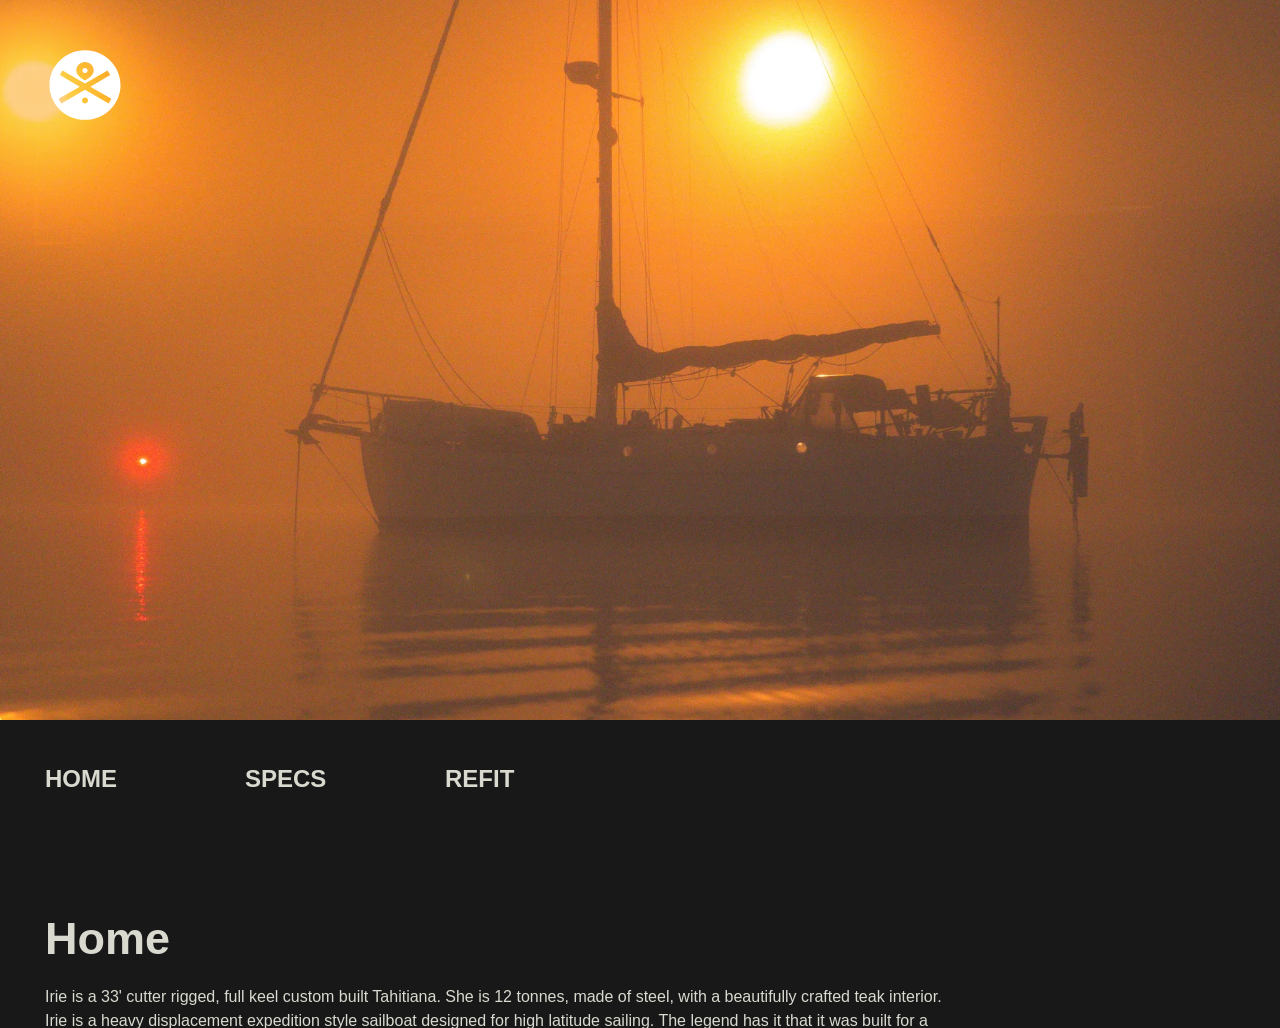
==== index.html @ 68a3f615 "scaffold" ====
<!DOCTYPE html>
<html lang="en">
<head>
  <meta charset="utf-8">
  <meta name="viewport" content="width=device-width, initial-scale=1.0">

  <meta name="description" content="Legacy"/>
  <meta name="author" content="Alexey Botkov">
  <meta name="keywords" content="portfolio, homepage" />

  <!-- Twitter -->
  <meta name="twitter:card" content="summary">
  <meta name="twitter:site" content="@nomand">
  <meta name="twitter:title" content="nomand">
  <meta name="twitter:description" content="A personal creative archive.">
  <meta name="twitter:creator" content="@nomand">
  <meta name="twitter:image" content="https://nomand.co/content/images/OldDeskWorkspace.webp">

  <!-- Facebook -->
  <meta property="og:title" content="nomand" />
  <meta property="og:type" content="article" />
  <meta property="og:url" content="https://nomand.co" />
  <meta property="og:image" content="https://nomand.co/content/images/OldDeskWorkspace.webp" />
  <meta property="og:description" content="A personal creative archive." />
  <meta property="og:site_name" content="nomand" />

  <!-- Open Graph -->
  <meta name="og:site_name" content="Legacy"/>
  <meta name="og:title" content="Legacy"/>
  <meta name="og:description" content="A personal creative archive."/>
  <meta name="og:image" content="https://nomand.co/content/images/OldDeskWorkspace.webp" />

  <meta http-equiv="refresh" content="0;url=site/home.html" />       
  <link rel="canonical" href="site/home.html" />
  <link rel="stylesheet" type="text/css" href="src/css/main.css"/>
  <link rel='shortcut icon' type='image/x-icon' href='src/templates/favicon.ico' />

  <title>Legacy</title>
</head>
<body>

</body>
</html>
---- src/css/main.css ----
:root
{
  --color-almostblack: #181818;
  --color-code-bg: #1d1d1d;
  --color-pale: #d9d9d0;
  --color-accent: #ffffff;
  --color-code: #303132;
  --color-faded: #707070;
  --color-green: #4a683b;

  --svg-logo : url("../svg/irie.svg");
  --logo-size: 80px;

  --panel-padding: 45px;
}

::selection { color: var(--color-almostblack); background: var(--color-pale); }

body { width: 100%; box-sizing: border-box; overflow-x: hidden; font-size: 16px; font-family: helvetica, sans-serif; background-color: var(--color-almostblack); margin: 0px; padding: 0px; transition: opacity 150ms; opacity: 1 !important; color: var(--color-pale) }
a { cursor: pointer; color: var(--color-pale); text-decoration: none; }
a:hover { color: var(--color-accent); }
header { display: block; position: relative; width: 100%; min-height: var(--logo-size); background-size: cover; background-position: calc(50% - var(--panel-padding)) center; background-repeat: no-repeat; padding: var(--panel-padding); }
.logo { display: block; position: absolute; top: var(--panel-padding); left: var(--panel-padding); width: var(--logo-size); height: var(--logo-size); background-image: var(--svg-logo); background-size: contain; background-repeat: no-repeat; background-position-y: center; }

nav  { padding: var(--panel-padding) 0 var(--panel-padding) var(--panel-padding); float: left; min-width: 300px;}
main { padding: var(--panel-padding); float: left; max-width: 900px; }
  main section { margin-bottom: var(--panel-padding); }
  main img, main video { width:100%; max-width: 900px; margin-bottom: 15px; user-select: none; }
.date { color: var(--color-faded)}

.topicblock { display:table; vertical-align: top; min-width: 200px; margin-bottom: 20px; -webkit-column-break-inside: avoid; page-break-inside: avoid; break-inside: avoid; }
.topicblock .topichead { display: inline-block; font-weight: bold; text-transform: uppercase; margin-bottom: 10px; font-size: 24px; user-select: none; -moz-user-select: none; -webkit-user-select: none; }
.topicblock .topic { display: block; margin-bottom: 5px; width:auto; }
.topicblock a:after, h2 a:after { content: ""; }
.topicblock a:hover:after, h2 a:hover:after { margin-right: 2px; content: " •"; transition: all 150ms; text-decoration: none; }

.breadcrumb a { background: none; color: var(--color-faded); padding: 0px; }
.breadcrumb a:hover { background: none; color: var(--color-accent); }
.breadcrumb span { margin: 10px 0px; }

.toc { font-weight: bold; }
  .toc a { background: none; color: var(--color-pale); padding: 0px;}
  .toc a:hover { background: none; color: var(--color-accent); }
  .toc li { line-height: 14px; }

h1, h2, h3, h4, h5, h6 { padding: 0; margin: 0; }
h1 { font-size:45px; text-transform: capitalize; font-weight: bold; margin-bottom: 20px;}
h2 { font-size:30px; text-transform: capitalize; font-weight: bold; margin-bottom: 20px; display: block;}
  h2 a span { text-decoration: underline; text-decoration-color: var(--color-faded); }
h3 { font-size:20px; text-transform: capitalize; font-weight: bold; margin-bottom: 20px;}
h4 { font-size:18px; text-transform: capitalize; font-weight: bold; margin-bottom: 20px;}
h5 { font-size:16px; text-transform: capitalize; margin-bottom: 20px;}
h6 { font-size:14px; text-transform: capitalize; margin-bottom: 20px;}
hr { border-top: #ffffff solid 1px; margin: 15px 0 20px 0;}
p  { margin-bottom: 2em; line-height: 1.5em; }
  p a { padding: 2px 4px 1px 4px; font-weight: bold; background-color: var(--color-pale); color: var(--color-almostblack); border-radius: 2px; }
  p a:hover { background-color: var(--color-code); }
  del { color: var(--color-faded); text-decoration: line-through; }
strong, b { font-weight: bold; }
em, i { font-style: italic; }
blockquote { border-left: 4px solid var(--color-accent); padding-left: 20px; font-style: italic; margin: 20px 0; }
.pretty { border: none; padding: 20px; font-style: italic; margin: 15px 0; font-size: 26px; font-weight: 200; }

ul, ol { margin: 0 0 2em 1em; padding-left: 1.6em; }
  ol li { margin-bottom: 0.5em; list-style-type: decimal; }
  ul li { margin-bottom: 0.5em; list-style: disc; line-height: 20px; }
    li a { padding: 2px 4px 1px 4px; font-weight: bold; background-color: var(--color-pale); color: var(--color-almostblack); border-radius: 2px; }
    li a:hover { background-color: var(--color-code); }

table { width: 100%; border-collapse: collapse; margin-bottom: 3em; }
  th, td { padding: 10px; border: 1px solid var(--color-pale); }
  th { font-weight: bold; background-color: none; color: var(--color-accent) }
  td { vertical-align: top; }

pre  { background-color: var(--color-code); border: none; padding: 10px; overflow-x:visible; margin-bottom: 2em; border-radius: 4px; }
code { background-color: var(--color-code); padding: 0px; border-radius: 4px; font-family: monospace; white-space: pre; -webkit-overflow-scrolling: touch; -webkit-text-size-adjust: none; white-space: pre; }
map  { background-color: var(--color-code); color: var(--color-faded); display: block; padding: 25px; line-height: 1.2em; border-radius: 4px; font-family: monospace; font-size: 1.1em; white-space: pre; -webkit-overflow-scrolling: touch; -webkit-text-size-adjust: none; overflow-x:initial; }
  map a:after { content: ""; color: var(--color-pale); }
  map a:hover:after { margin-right: 2px; content: " •"; transition: all 150ms; text-decoration: none; }

.panorama { display: block; width: 100%; height: 600px; margin-bottom: 2em; border: none; -moz-border-radius: 15px; border-radius: 8px; -webkit-border-radius: 8px; overflow: hidden; }

.offer-box { max-width: 900px; display: block; box-sizing: border-box; margin: 0px auto 0px 340px; padding: 20px; background: var(--color-green); border-radius: 8px; }

.offer-box h3 { margin-bottom: 20px; color: #fff; font-size: 1.8rem; font-weight: 600; }
.offer-box form { display: flex; justify-content: left; align-items: center; gap: 12px; flex-wrap: wrap; }
.offer-box input { padding: 14px 16px; border: none; border-radius: 8px; background: #fff; font-size: 1rem; width: 230px; transition: all 0.25s ease; box-shadow: 0 4px 12px rgba(0,0,0,0.15); }
.offer-box input:focus { outline: none; box-shadow: 0 0 0 3px rgba(100, 180, 255, 0.4); transform: translateY(-1px); }

.offer-box button { padding: 14px 28px; border: none; border-radius: 10px; background: linear-gradient(135deg, #4f8cff, #276ef1); color: white; font-size: 1rem; font-weight: 600; cursor: pointer; transition: all 0.25s ease; }
.offer-box button:hover { transform: translateY(-2px); box-shadow: 0 8px 20px rgba(39,110,241,.35);}
.offer-box button:active { transform: translateY(0);}

.offer-box input::placeholder { color: #888;}

footer                  { width: 100%; box-sizing: border-box; margin-bottom: 60px;  line-height: 30px; padding: var(--panel-padding); clear: both; }
footer a.icon           { width: 20px; height: 30px; margin: 0px 8px; background-size: contain; background-repeat: no-repeat; background-position-y: center; display: block; float: right; }
footer a.icon.github    { background-image: url("../svg/github.svg"); }
footer a.icon.twitter   { background-image: url("../svg/twitter.svg"); }
footer a.icon.youtube   { background-image: url("../svg/youtube.svg"); }
footer a.icon.instagram { background-image: url("../svg/instagram.svg"); }
footer a.icon.merveilles{ background-image: url("../svg/merveilles.svg");}

@media only screen and (max-width: 1440px)
{
  .topicblock { float: left; }
  .newsletter { max-width: 180px; }
  .offer-box  { margin: 0px auto 0px 0px; }
}
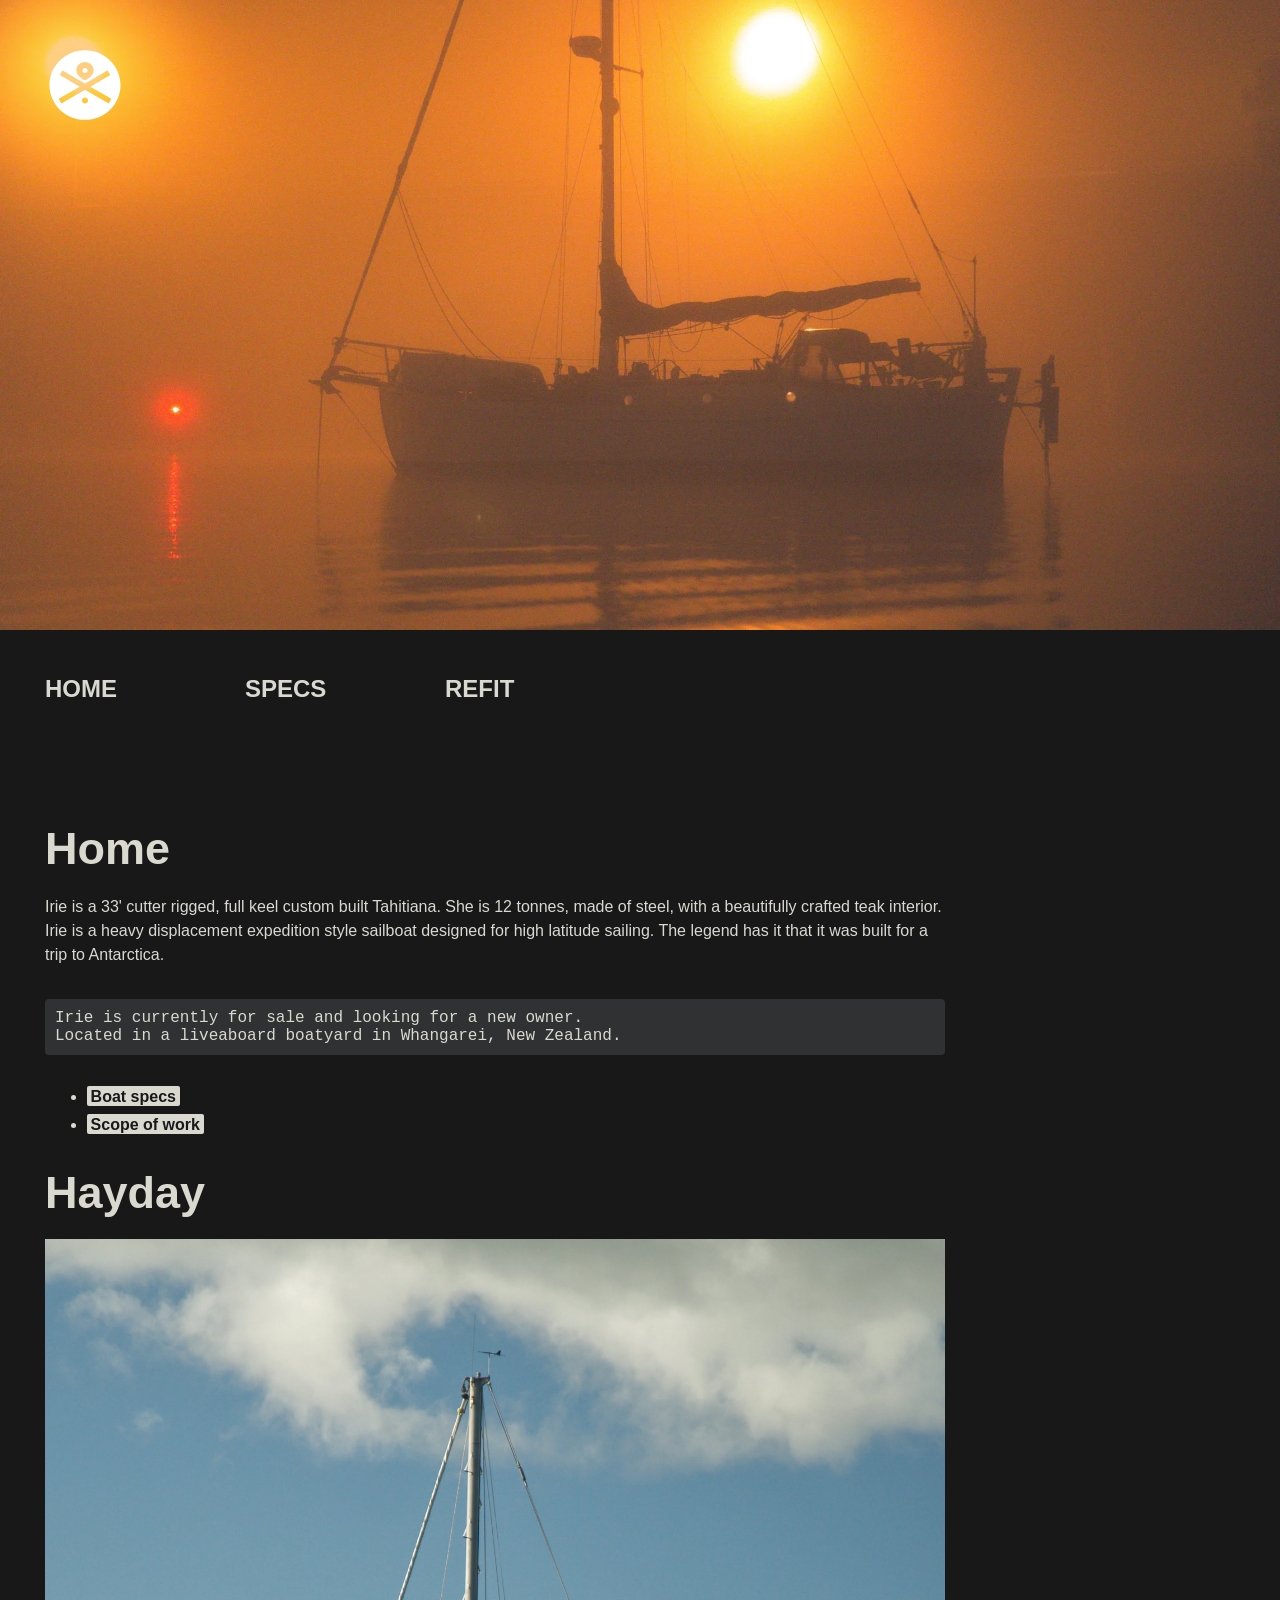
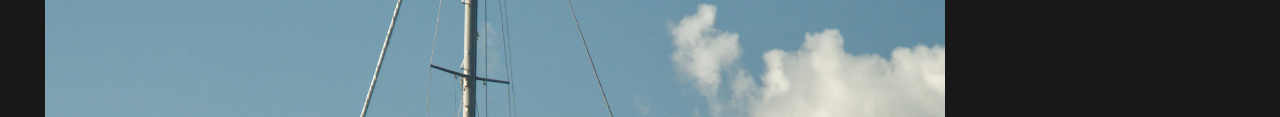
==== commit 3135c4e7: "css, index, layout" ====
--- a/index.html
+++ b/index.html
@@ -4,31 +4,31 @@
   <meta charset="utf-8">
   <meta name="viewport" content="width=device-width, initial-scale=1.0">
 
-  <meta name="description" content="Legacy"/>
+  <meta name="description" content="Dear Irie"/>
   <meta name="author" content="Alexey Botkov">
-  <meta name="keywords" content="portfolio, homepage" />
+  <meta name="keywords" content="sailboat, marketplace, listing" />
 
   <!-- Twitter -->
   <meta name="twitter:card" content="summary">
   <meta name="twitter:site" content="@nomand">
-  <meta name="twitter:title" content="nomand">
-  <meta name="twitter:description" content="A personal creative archive.">
+  <meta name="twitter:title" content="Dear Irie">
+  <meta name="twitter:description" content="Tahitiana 33 sailboat">
   <meta name="twitter:creator" content="@nomand">
-  <meta name="twitter:image" content="https://nomand.co/content/images/OldDeskWorkspace.webp">
+  <meta name="twitter:image" content="https://dearirie.com/content/images/IrieMooredUquharts.webp.webp">
 
   <!-- Facebook -->
-  <meta property="og:title" content="nomand" />
+  <meta property="og:title" content="Dear Irie" />
   <meta property="og:type" content="article" />
-  <meta property="og:url" content="https://nomand.co" />
-  <meta property="og:image" content="https://nomand.co/content/images/OldDeskWorkspace.webp" />
-  <meta property="og:description" content="A personal creative archive." />
-  <meta property="og:site_name" content="nomand" />
+  <meta property="og:url" content="https://dearirie.com" />
+  <meta property="og:image" content="https://dearirie.com/content/images/IrieMooredUquharts.webp.webp" />
+  <meta property="og:description" content="Tahitiana 33 sailboat" />
+  <meta property="og:site_name" content="Dear Irie" />
 
   <!-- Open Graph -->
-  <meta name="og:site_name" content="Legacy"/>
-  <meta name="og:title" content="Legacy"/>
-  <meta name="og:description" content="A personal creative archive."/>
-  <meta name="og:image" content="https://nomand.co/content/images/OldDeskWorkspace.webp" />
+  <meta name="og:site_name" content="Dear Irie"/>
+  <meta name="og:title" content="Dear Irie"/>
+  <meta name="og:description" content="Tahitiana 33 sailboat"/>
+  <meta name="og:image" content="https://dearirie.com/content/images/IrieMooredUquharts.webp.webp" />
 
   <meta http-equiv="refresh" content="0;url=site/home.html" />       
   <link rel="canonical" href="site/home.html" />
--- a/src/css/main.css
+++ b/src/css/main.css
@@ -16,10 +16,11 @@
 
 ::selection { color: var(--color-almostblack); background: var(--color-pale); }
 
+html { width: 100vw; height: 100vh; }
 body { width: 100%; box-sizing: border-box; overflow-x: hidden; font-size: 16px; font-family: helvetica, sans-serif; background-color: var(--color-almostblack); margin: 0px; padding: 0px; transition: opacity 150ms; opacity: 1 !important; color: var(--color-pale) }
 a { cursor: pointer; color: var(--color-pale); text-decoration: none; }
 a:hover { color: var(--color-accent); }
-header { display: block; position: relative; width: 100%; min-height: var(--logo-size); background-size: cover; background-position: calc(50% - var(--panel-padding)) center; background-repeat: no-repeat; padding: var(--panel-padding); }
+header { display: block; box-sizing: border-box; position: relative; width: 100%; min-height: var(--logo-size); background-size: cover; background-position: 50%; center; background-repeat: no-repeat; padding: var(--panel-padding); }
 .logo { display: block; position: absolute; top: var(--panel-padding); left: var(--panel-padding); width: var(--logo-size); height: var(--logo-size); background-image: var(--svg-logo); background-size: contain; background-repeat: no-repeat; background-position-y: center; }
 
 nav  { padding: var(--panel-padding) 0 var(--panel-padding) var(--panel-padding); float: left; min-width: 300px;}
@@ -78,7 +79,7 @@
   map a:after { content: ""; color: var(--color-pale); }
   map a:hover:after { margin-right: 2px; content: " •"; transition: all 150ms; text-decoration: none; }
 
-.panorama { display: block; width: 100%; height: 600px; margin-bottom: 2em; border: none; -moz-border-radius: 15px; border-radius: 8px; -webkit-border-radius: 8px; overflow: hidden; }
+.panorama { display: block; width: 100%; height: 600px; margin-bottom: 2em; border: none; border-radius: 8px; -webkit-border-radius: 8px; overflow: hidden; }
 
 .offer-box { max-width: 900px; display: block; box-sizing: border-box; margin: 0px auto 0px 340px; padding: 20px; background: var(--color-green); border-radius: 8px; }
 
@@ -103,7 +104,6 @@
 
 @media only screen and (max-width: 1440px)
 {
-  .topicblock { float: left; }
-  .newsletter { max-width: 180px; }
+  .topicblock { float:left;}
   .offer-box  { margin: 0px auto 0px 0px; }
 }
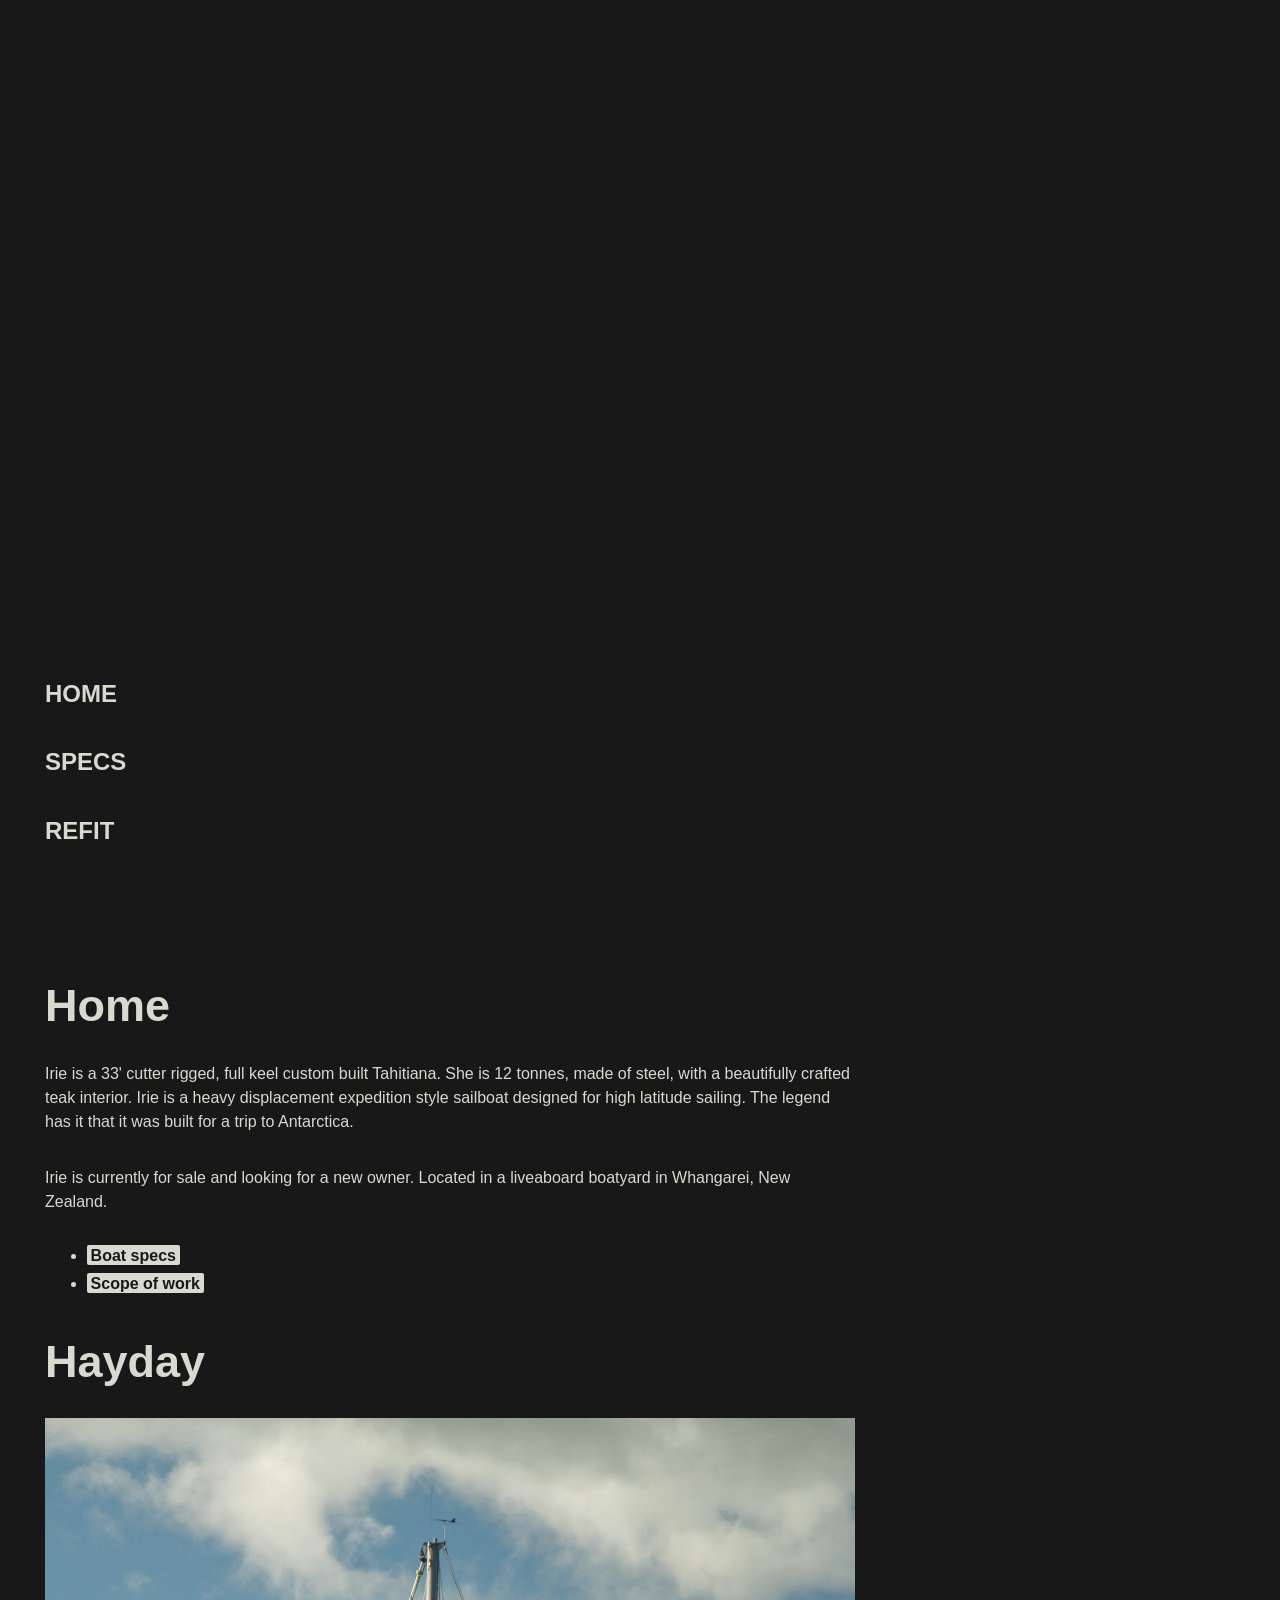
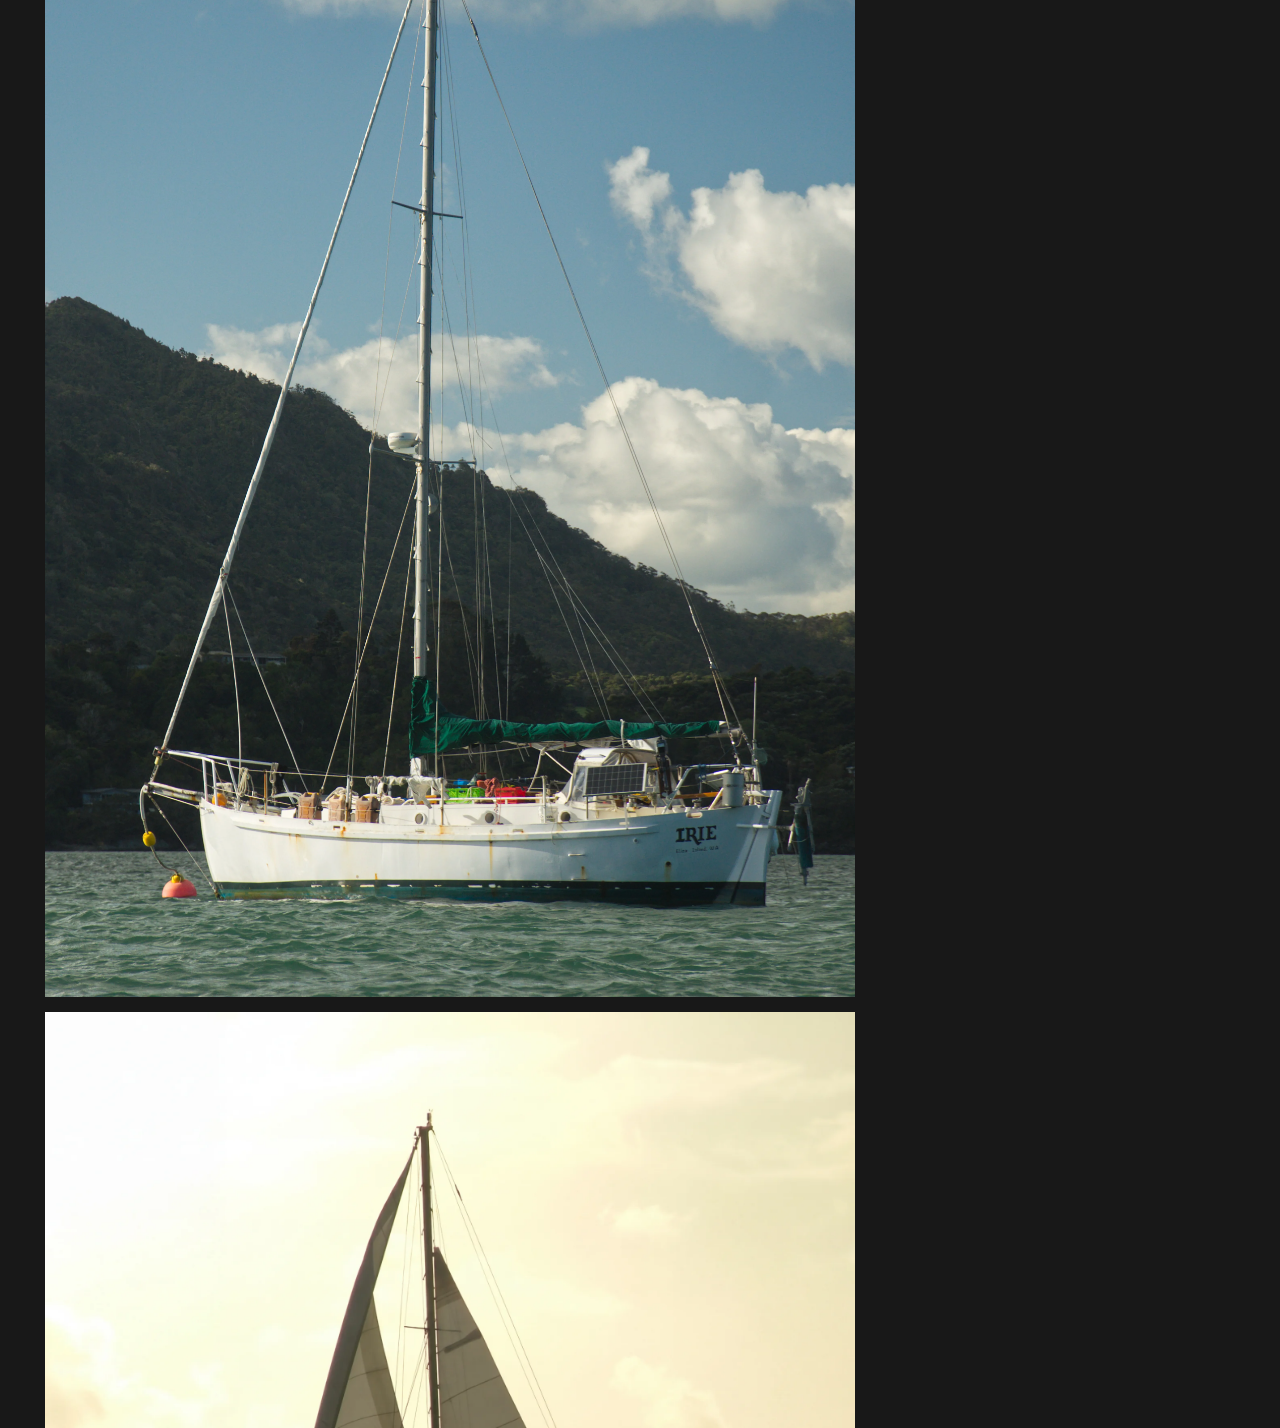
==== commit e62df301: "index" ====
--- a/index.html
+++ b/index.html
@@ -35,7 +35,7 @@
   <link rel="stylesheet" type="text/css" href="src/css/main.css"/>
   <link rel='shortcut icon' type='image/x-icon' href='src/templates/favicon.ico' />
 
-  <title>Legacy</title>
+  <title>Dear Irie</title>
 </head>
 <body>
 
--- a/src/css/main.css
+++ b/src/css/main.css
@@ -14,22 +14,29 @@
   --panel-padding: 45px;
 }
 
+/* debug
+* { outline: 1px solid red; }
+*/
+
 ::selection { color: var(--color-almostblack); background: var(--color-pale); }
 
-html { width: 100vw; height: 100vh; }
-body { width: 100%; box-sizing: border-box; overflow-x: hidden; font-size: 16px; font-family: helvetica, sans-serif; background-color: var(--color-almostblack); margin: 0px; padding: 0px; transition: opacity 150ms; opacity: 1 !important; color: var(--color-pale) }
+html { min-height: 100%; }
+body { min-height: 100%; width: 100%; box-sizing: border-box; line-height: 1.6; overflow-x: hidden; font-size: 16px; font-family: helvetica, sans-serif; background-color: var(--color-almostblack); margin: 0px; padding: 0px; transition: opacity 150ms; opacity: 1 !important; color: var(--color-pale) }
+
 a { cursor: pointer; color: var(--color-pale); text-decoration: none; }
 a:hover { color: var(--color-accent); }
-header { display: block; box-sizing: border-box; position: relative; width: 100%; min-height: var(--logo-size); background-size: cover; background-position: 50%; center; background-repeat: no-repeat; padding: var(--panel-padding); }
+header { grid-area: header; box-sizing: border-box; position: relative; width: 100%; min-height: var(--logo-size); background-size: cover; background-position: 50%; center; background-repeat: no-repeat; padding: var(--panel-padding); }
 .logo { display: block; position: absolute; top: var(--panel-padding); left: var(--panel-padding); width: var(--logo-size); height: var(--logo-size); background-image: var(--svg-logo); background-size: contain; background-repeat: no-repeat; background-position-y: center; }
 
-nav  { padding: var(--panel-padding) 0 var(--panel-padding) var(--panel-padding); float: left; min-width: 300px;}
-main { padding: var(--panel-padding); float: left; max-width: 900px; }
+#wrap { display: grid; grid-template-columns: minmax(900px, 100%); grid-template-areas: "header" "nav" "main" "footer"; }
+
+nav  { display: flex; box-sizing: border-box; overflow-x: auto; gap: 20px; padding: var(--panel-padding) 0 var(--panel-padding) var(--panel-padding); grid-area: nav; min-width: 300px;}
+main { padding: var(--panel-padding); box-sizing: border-box; grid-area: main; max-width: 900px; }
   main section { margin-bottom: var(--panel-padding); }
-  main img, main video { width:100%; max-width: 900px; margin-bottom: 15px; user-select: none; }
+  main img, main video { width:100%; max-width: 900px; display: block; margin-bottom: 15px; user-select: none; }
 .date { color: var(--color-faded)}
-
-.topicblock { display:table; vertical-align: top; min-width: 200px; margin-bottom: 20px; -webkit-column-break-inside: avoid; page-break-inside: avoid; break-inside: avoid; }
+    
+.topicblock { display: block; float: none; min-width: 200px; margin-bottom: 20px; white-space: nowrap; -webkit-column-break-inside: avoid; page-break-inside: avoid; break-inside: avoid; }
 .topicblock .topichead { display: inline-block; font-weight: bold; text-transform: uppercase; margin-bottom: 10px; font-size: 24px; user-select: none; -moz-user-select: none; -webkit-user-select: none; }
 .topicblock .topic { display: block; margin-bottom: 5px; width:auto; }
 .topicblock a:after, h2 a:after { content: ""; }
@@ -73,13 +80,13 @@
   th { font-weight: bold; background-color: none; color: var(--color-accent) }
   td { vertical-align: top; }
 
-pre  { background-color: var(--color-code); border: none; padding: 10px; overflow-x:visible; margin-bottom: 2em; border-radius: 4px; }
+pre  { background-color: var(--color-code); border: none; padding: 10px; overflow-x:auto; margin-bottom: 2em; border-radius: 4px; }
 code { background-color: var(--color-code); padding: 0px; border-radius: 4px; font-family: monospace; white-space: pre; -webkit-overflow-scrolling: touch; -webkit-text-size-adjust: none; white-space: pre; }
 map  { background-color: var(--color-code); color: var(--color-faded); display: block; padding: 25px; line-height: 1.2em; border-radius: 4px; font-family: monospace; font-size: 1.1em; white-space: pre; -webkit-overflow-scrolling: touch; -webkit-text-size-adjust: none; overflow-x:initial; }
   map a:after { content: ""; color: var(--color-pale); }
   map a:hover:after { margin-right: 2px; content: " •"; transition: all 150ms; text-decoration: none; }
 
-.panorama { display: block; width: 100%; height: 600px; margin-bottom: 2em; border: none; border-radius: 8px; -webkit-border-radius: 8px; overflow: hidden; }
+.panorama { display: block; width: 100%; height: 45vh; min-height: 240px; max-height: 600px; margin-bottom: 2em; border: none; border-radius: 8px; -webkit-border-radius: 8px; overflow: hidden; }
 
 .offer-box { max-width: 900px; display: block; box-sizing: border-box; margin: 0px auto 0px 340px; padding: 20px; background: var(--color-green); border-radius: 8px; }
 
@@ -94,7 +101,7 @@
 
 .offer-box input::placeholder { color: #888;}
 
-footer                  { width: 100%; box-sizing: border-box; margin-bottom: 60px;  line-height: 30px; padding: var(--panel-padding); clear: both; }
+footer                  { width: 100%; grid-area: footer; box-sizing: border-box; margin-bottom: 60px;  line-height: 30px; padding: var(--panel-padding); }
 footer a.icon           { width: 20px; height: 30px; margin: 0px 8px; background-size: contain; background-repeat: no-repeat; background-position-y: center; display: block; float: right; }
 footer a.icon.github    { background-image: url("../svg/github.svg"); }
 footer a.icon.twitter   { background-image: url("../svg/twitter.svg"); }
@@ -102,8 +109,11 @@
 footer a.icon.instagram { background-image: url("../svg/instagram.svg"); }
 footer a.icon.merveilles{ background-image: url("../svg/merveilles.svg");}
 
-@media only screen and (max-width: 1440px)
+@media (max-width: 768px)
 {
-  .topicblock { float:left;}
-  .offer-box  { margin: 0px auto 0px 0px; }
+    :root { --panel-padding: 20px; }
+    #wrap { display:block; }
+    main { width: 100%; max-width: none; }
+    header { height:40vh !important; min-height:220px; }
+    .panorama { height: 30vh; }
 }
